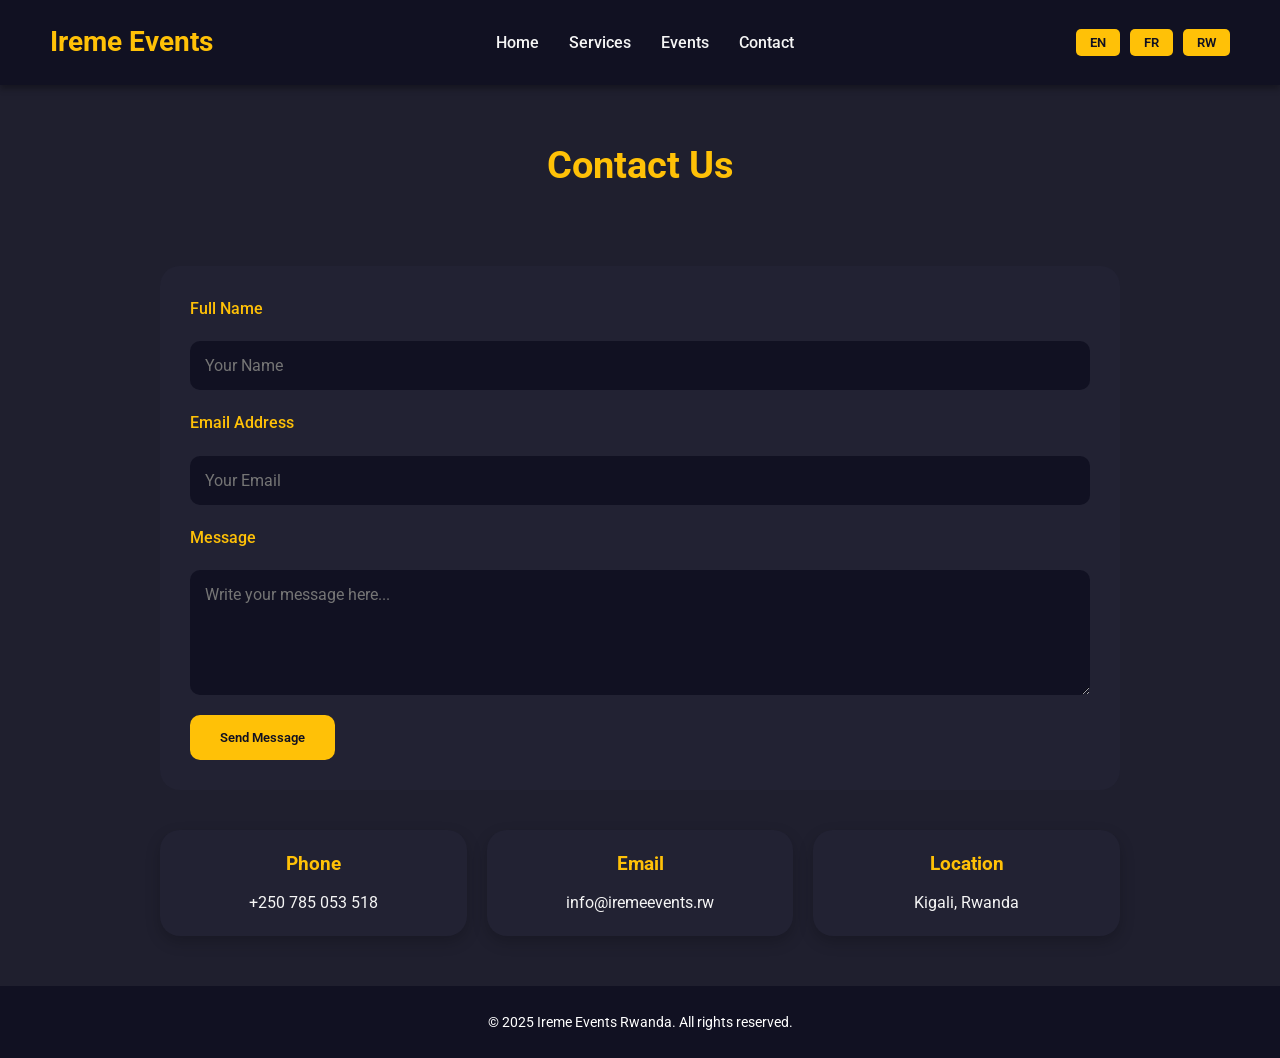
==== contact.html @ d5256235 "initial commit" ====
<!DOCTYPE html>
<html lang="en">
<head>
  <meta charset="UTF-8">
  <meta name="viewport" content="width=device-width, initial-scale=1.0">
  <meta name="description" content="Ireme Events - Contact">
  <meta name="author" content="Ireme Events Rwanda">
  <title data-lang-key="title-contact">Contact - Ireme Events</title>
  <link rel="stylesheet" href="css/style.css">
  <script src="js/ireme.js" defer></script>
</head>
<body>

  <header class="navbar">
    <div class="logo" data-lang-key="logo">Ireme Events</div>

    <ul class="nav-links">
      <li><a href="index.html" data-lang-key="nav-home">Home</a></li>
      <li><a href="services.html" data-lang-key="nav-services">Services</a></li>
      <li><a href="events.html" data-lang-key="nav-events">Events</a></li>
      <li><a href="contact.html" data-lang-key="nav-contact">Contact</a></li>
    </ul>

    <div class="lang-switch">
      <button class="lang-btn" data-lang="en">EN</button>
      <button class="lang-btn" data-lang="fr">FR</button>
      <button class="lang-btn" data-lang="rw">RW</button>
    </div>
  </header>

  <section class="contact-section">
    <h2 data-lang-key="contact-title">Contact Us</h2>

    <form class="contact-form">

      <label for="name" data-lang-key="contact-name">Full Name</label>
      <input type="text" id="name" required data-lang-key-placeholder="placeholder-name" placeholder="Your Name">

      <label for="email" data-lang-key="contact-email">Email Address</label>
      <input type="email" id="email" required data-lang-key-placeholder="placeholder-email" placeholder="Your Email">

      <label for="message" data-lang-key="contact-message">Message</label>
      <textarea id="message" rows="5" required data-lang-key-placeholder="placeholder-message" placeholder="Write your message here..."></textarea>

      <button type="submit" data-lang-key="contact-btn">Send Message</button>
    </form>

    <div class="contact-info">
      <div>
        <h3 data-lang-key="contact-phone-title">Phone</h3>
        <p>+250 785 053 518</p>
      </div>

      <div>
        <h3 data-lang-key="contact-email-title">Email</h3>
        <p>info@iremeevents.rw</p>
      </div>

      <div>
        <h3 data-lang-key="contact-location-title">Location</h3>
        <p>Kigali, Rwanda</p>
      </div>
    </div>
  </section>

  <footer>
    © 2025 Ireme Events Rwanda. All rights reserved.
  </footer>

</body>
</html>
---- css/style.css ----
@import url('https://fonts.googleapis.com/css2?family=Roboto:wght@400;500;700&display=swap');

* {
  margin: 0;
  padding: 0;
  box-sizing: border-box;
  font-family: 'Roboto', sans-serif;
}

body {
  background-color: #1f1f2e;
  color: #f5f5f5;
  line-height: 1.6;
}

a {
  text-decoration: none;
  color: inherit;
  transition: color 0.3s;
}

a:hover {
  color: #ffc107;
}

.navbar {
  display: flex;
  justify-content: space-between;
  align-items: center;
  padding: 20px 50px;
  background-color: #111122;
  position: sticky;
  top: 0;
  z-index: 100;
  box-shadow: 0 4px 6px rgba(0,0,0,0.3);
}

.logo {
  font-size: 28px;
  font-weight: 700;
  color: #ffc107;
}

.nav-links {
  list-style: none;
  display: flex;
  gap: 30px;
}

.nav-links li a {
  font-weight: 500;
  color: #f5f5f5;
}

.nav-links li a:hover {
  color: #ffc107;
}

.lang-switch {
  display: flex;
  gap: 10px;
}

.lang-btn {
  padding: 6px 14px;
  border: none;
  background-color: #ffc107;
  color: #111122;
  font-weight: 600;
  border-radius: 5px;
  cursor: pointer;
  transition: transform 0.2s, background-color 0.3s;
}

.lang-btn:hover {
  transform: scale(1.1);
  background-color: #e6ac00;
}

.hero {
  position: relative;
  background: linear-gradient(rgba(17,17,34,0.6), rgba(17,17,34,0.6));
  height: 90vh;
  display: flex;
  justify-content: center;
  align-items: center;
  text-align: center;
  color: #ffc107;
}

.hero h1 {
  font-size: 50px;
  margin-bottom: 20px;
  font-weight: 700;
}

.hero p {
  font-size: 20px;
  margin-bottom: 30px;
}

.btn {
  padding: 15px 35px;
  background-color: #ffc107;
  color: #111122;
  font-weight: 600;
  border-radius: 8px;
  transition: all 0.3s;
}

.btn:hover {
  background-color: #e6ac00;
  transform: translateY(-3px);
}

.services-section {
  display: flex;
  flex-wrap: wrap;
  gap: 30px;
  justify-content: center;
  padding: 50px 20px;
}

.services-section h2 {
  width: 100%;
  text-align: center;
  font-size: 38px;
  margin-bottom: 40px;
  color: #ffc107;
}

.service-card {
  background-color: #222233;
  width: 320px;
  border-radius: 20px;
  text-align: center;
  overflow: hidden;
  box-shadow: 0 10px 25px rgba(0,0,0,0.3);
  transition: transform 0.3s, box-shadow 0.3s;
  cursor: pointer;
}

.service-card img {
  width: 100%;
  height: 220px;
  object-fit: cover;
  transition: transform 0.3s;
}

.service-card:hover img {
  transform: scale(1.05);
}

.service-card:hover {
  transform: translateY(-10px);
  box-shadow: 0 15px 30px rgba(0,0,0,0.5);
}

.service-card h3 {
  font-size: 22px;
  margin: 15px 0 10px;
  color: #ffc107;
}

.service-card p {
  padding: 0 15px 20px;
  color: #ddd;
  font-size: 16px;
}

.events-section h2 {
  width: 100%;
  text-align: center;
  font-size: 38px;
  margin-bottom: 40px;
  color: #e6ac00;
}

.events-grid {
  display: flex;
  flex-wrap: wrap;
  gap: 30px;
  justify-content: center;
  padding: 50px 20px;
}

.event-card {
  background-color: #222233;
  width: 320px;
  border-radius: 20px;
  text-align: center;
  overflow: hidden;
  box-shadow: 0 10px 25px rgba(0,0,0,0.3);
  transition: transform 0.3s, box-shadow 0.3s;
  cursor: pointer;
}

.event-card img {
  width: 100%;
  height: 220px;
  object-fit: cover;
  transition: transform 0.3s;
}

.event-card:hover img {
  transform: scale(1.05);
}

.event-card:hover {
  transform: translateY(-10px);
  box-shadow: 0 15px 30px rgba(0,0,0,0.5);
}

.event-card h3 {
  font-size: 22px;
  margin: 15px 0 10px;
  color: #ffc107;
}

.event-card p {
  padding: 0 15px 20px;
  color: #ddd;
  font-size: 16px;
}

.contact-section {
  max-width: 1000px;
  margin: 50px auto;
  padding: 0 20px;
  display: flex;
  flex-direction: column;
  gap: 40px;
}

.contact-section h2 {
  text-align: center;
  font-size: 38px;
  color: #ffc107;
  margin-bottom: 30px;
}

.contact-form {
  background-color: #222233;
  padding: 30px;
  border-radius: 20px;
  display: flex;
  flex-direction: column;
  gap: 20px;
}

.contact-form label {
  font-weight: 500;
  color: #ffc107;
}

.contact-form input,
.contact-form textarea {
  padding: 15px;
  border-radius: 10px;
  border: none;
  font-size: 16px;
  background-color: #111122;
  color: #fff;
}

.contact-form input:focus,
.contact-form textarea:focus {
  outline: 2px solid #ffc107;
}

.contact-form button {
  padding: 15px 30px;
  background-color: #ffc107;
  color: #111122;
  border-radius: 10px;
  font-weight: 600;
  cursor: pointer;
  border: none;
  width: fit-content;
  transition: all 0.3s;
}

.contact-form button:hover {
  background-color: #e6ac00;
  transform: translateY(-3px);
}

.contact-info {
  display: flex;
  justify-content: space-between;
  flex-wrap: wrap;
  gap: 20px;
}

.contact-info div {
  background-color: #222233;
  padding: 20px;
  border-radius: 20px;
  flex: 1;
  min-width: 200px;
  text-align: center;
  box-shadow: 0 6px 15px rgba(0,0,0,0.2);
}

.contact-info h3 {
  margin-bottom: 10px;
  color: #ffc107;
}

footer {
  text-align: center;
  padding: 25px;
  background-color: #111122;
  color: #fff;
  font-size: 14px;
  bottom: 0%;
}

@media (max-width: 1024px) {
  .nav-links {
    gap: 20px;
  }

  .services-section, .events-grid, .contact-section {
    flex-direction: column;
    align-items: center;
  }

  .service-card, .event-card {
    max-width: 90%;
  }
}

@media (max-width: 600px) {
  .navbar {
    flex-direction: column;
    align-items: flex-start;
    padding: 20px;
  }

  .nav-links {
    flex-direction: column;
    gap: 15px;
  }

  .lang-switch {
    margin-top: 10px;
  }

  .hero h1 {
    font-size: 36px;
  }

  .hero p {
    font-size: 18px;
  }
}
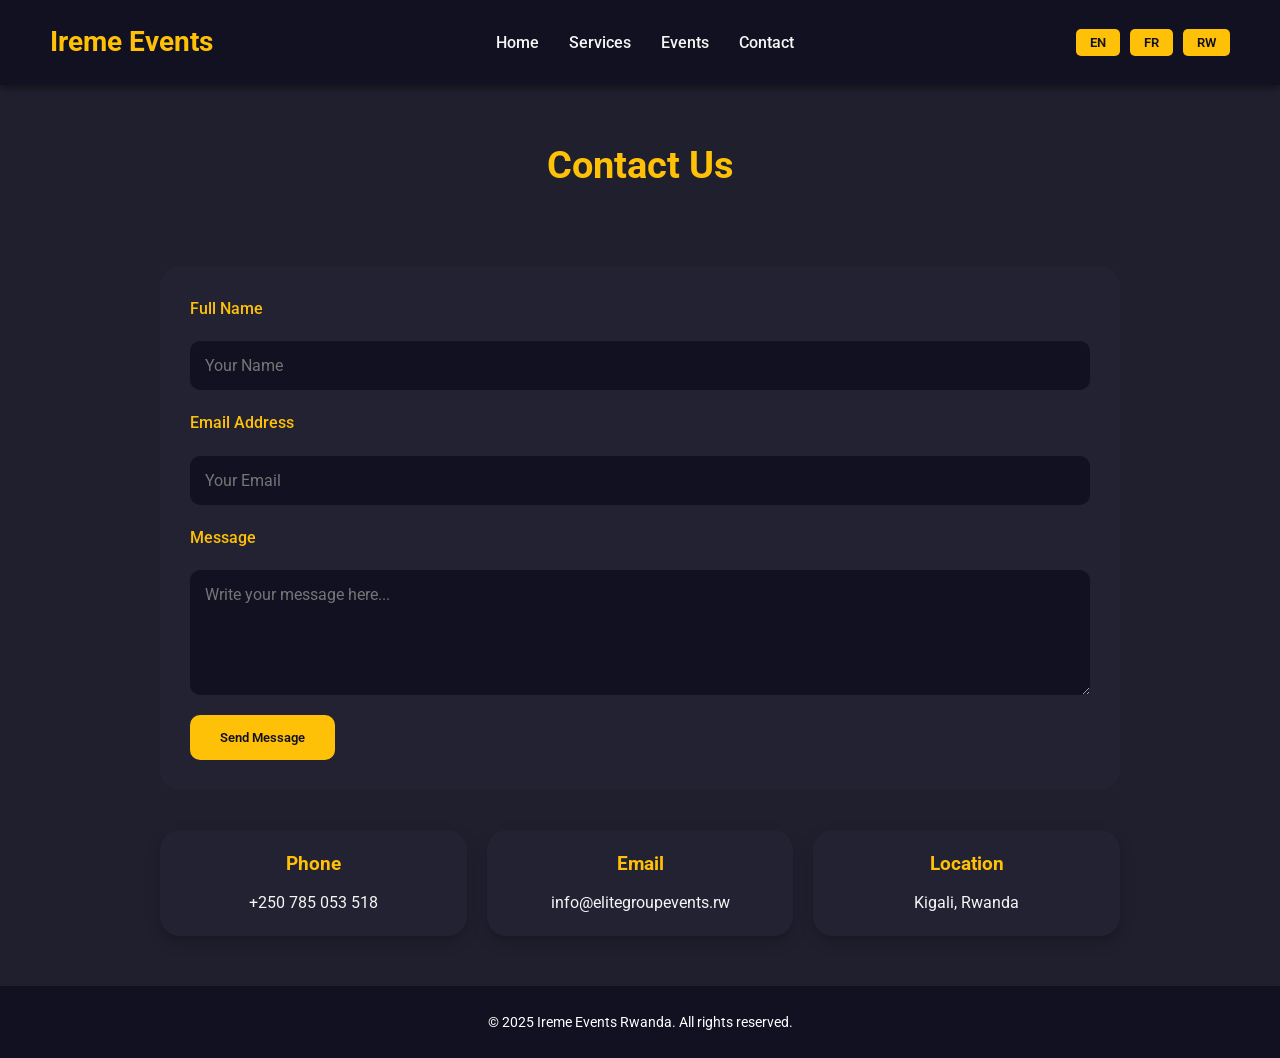
==== commit 19061946: "Update contact page branding to Elite Group Events can you plz help me to change everywhere there is" ====
--- a/contact.html
+++ b/contact.html
@@ -3,16 +3,16 @@
 <head>
   <meta charset="UTF-8">
   <meta name="viewport" content="width=device-width, initial-scale=1.0">
-  <meta name="description" content="Ireme Events - Contact">
-  <meta name="author" content="Ireme Events Rwanda">
-  <title data-lang-key="title-contact">Contact - Ireme Events</title>
+  <meta name="description" content="Elite Group Events - Contact">
+  <meta name="author" content="Elite Group Events">
+  <title data-lang-key="title-contact">Contact - Elite Group Events</title>
   <link rel="stylesheet" href="css/style.css">
   <script src="js/ireme.js" defer></script>
 </head>
 <body>
 
   <header class="navbar">
-    <div class="logo" data-lang-key="logo">Ireme Events</div>
+    <div class="logo" data-lang-key="logo">Elite Group Events</div>
 
     <ul class="nav-links">
       <li><a href="index.html" data-lang-key="nav-home">Home</a></li>
@@ -53,7 +53,7 @@
 
       <div>
         <h3 data-lang-key="contact-email-title">Email</h3>
-        <p>info@iremeevents.rw</p>
+        <p>info@elitegroupevents.rw</p>
       </div>
 
       <div>
@@ -64,7 +64,7 @@
   </section>
 
   <footer>
-    © 2025 Ireme Events Rwanda. All rights reserved.
+    © 2025 Elite Group Events. All rights reserved.
   </footer>
 
 </body>
